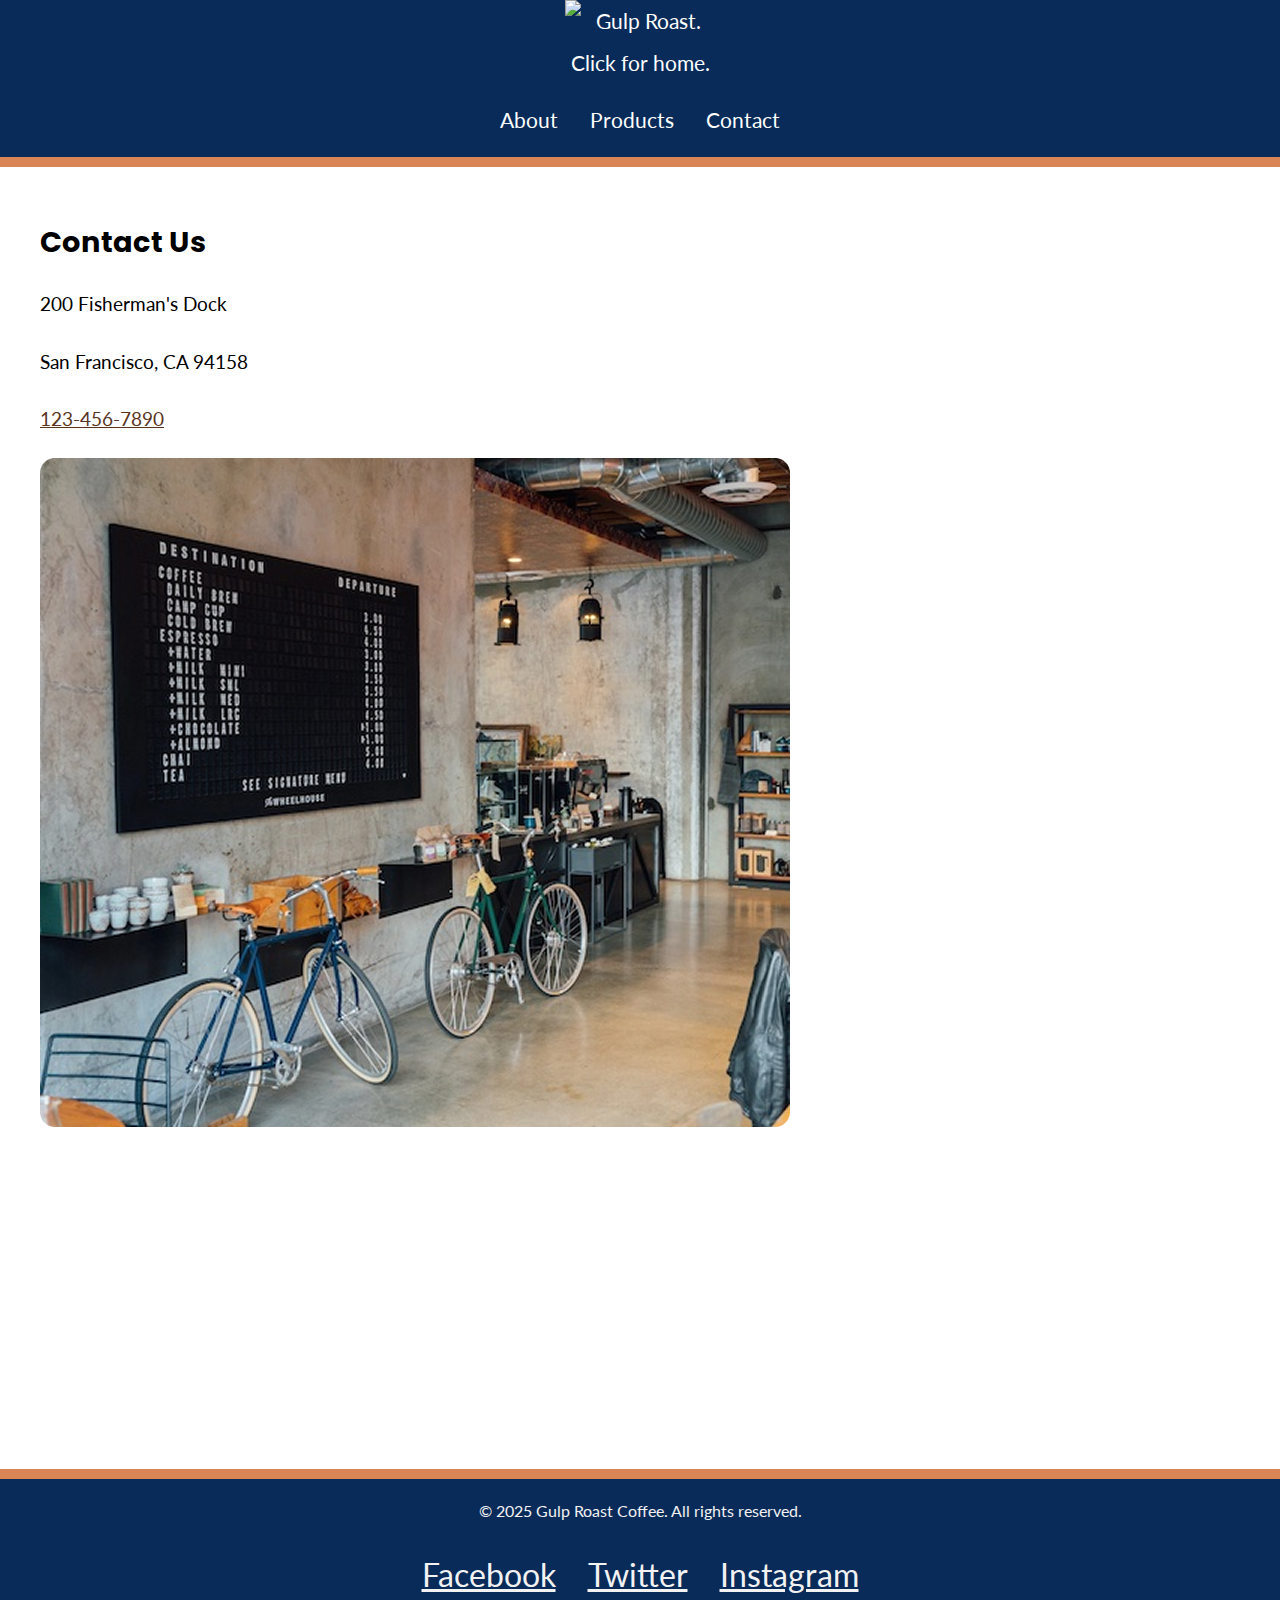
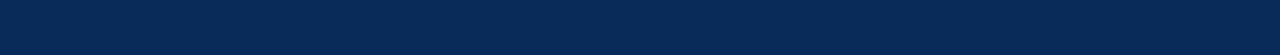
==== contact.html @ e58e5432 "Basic layout for product and about" ====
<!DOCTYPE html>
   <html>

        <head>
            <link rel="preconnect" href="https://fonts.googleapis.com">
            <link rel="preconnect" href="https://fonts.gstatic.com" crossorigin>
            <link href="https://fonts.googleapis.com/css2?family=Lato&family=Poppins:wght@700&display=swap" rel="stylesheet">
            <link href="https://cdn.jsdelivr.net/npm/bootstrap@5.0.2/dist/css/bootstrap.min.css" rel="stylesheet" integrity="sha384-EVSTQN3/azprG1Anm3QDgpJLIm9Nao0Yz1ztcQTwFspd3yD65VohhpuuCOmLASjC" crossorigin="anonymous">
            <link rel="stylesheet" href="style/style.css"
        </head>

        <header>
        <nav>
            <ul>
            <li class="logo"><a href="https://uxuicurriculum.wixsite.com/gulproast"><img src="https://static.bc-edx.com/uxui/uxui-v3/m9/coffee-brand-assets/gulp-logo-light.png" alt="Gulp Roast. Click for home." /></a></li>
            <li><a href="about.html"><span aria-hidden="true" class="fa-solid fa-mug-saucer"></span> About</a></li>
            <li><a href="product.html"><span aria-hidden="true" class="fa-solid fa-fire-flame-curved"></span> Products</a></li>
            <li><a href="contact.html"><span aria-hidden="true" class="fa-solid fa-phone"></span> Contact</a></li>
            </ul>
        </nav>
        </header>
        <div class="main-bkgd">
            <section class="main">
                <div class="container">
                    <div class="row align-items-center">
                        <div class="col-lg-6 aboutInfo">
                            <h2>Contact Us</h2>
                            <p>200 Fisherman's Dock</p>
                            <p>San Francisco, CA 94158</p>
                            <p class="phoneNumber">123-456-7890</p>
                        </div>
                        <div class="col-lg-6 text-center">
                            <img src="images/contactUs.jpg" alt="About Us Image" class="img-fluid rounded">
                        </div>
                    </div>
                </div>
            </section>
        </div>

        <footer>
            <p>&copy; 2025 Gulp Roast Coffee. All rights reserved.</p>
            <ul>
                <li>
                <a href="https://facebook.com" target="_blank">
                    <span aria-hidden="true" class="fa-brands fa-facebook-square"></span>
                    <span class="sr-only">Facebook</span>
                </a>
                </li>
                <li>
                <a href="https://twitter.com" target="_blank">
                    <span aria-hidden="true" class="fa-brands fa-twitter-square"></span>
                    <span class="sr-only">Twitter</span>
                </a>
                </li>
                <li>
                <a href="https://instagram.com" target="_blank">
                    <span aria-hidden="true" class="fa-brands fa-instagram-square"></span>
                    <span class="sr-only">Instagram</span>
                </a>
                </li>
            </ul>
        </footer>
   </html>
---- style/style.css ----
body {
    background-color: #082B59;
    margin: 0;
    padding: 0;
    font-family: 'Lato', sans-serif;
    line-height: 2;
  }
  h1, h2, h3 {
    font-family: 'Poppins', sans-serif;
  }
  h1 {
    font-size: 2rem;
    margin-bottom: 0;
  }
  /* make images flexible */
  img {
    max-width: 100%;
  }
  a {
    color: #59331d;
  }
  a:hover {
    text-decoration: none;
  }
  header {
    border-bottom: 10px solid #d98555;
  }
  /* navbar styling */
  nav ul {
    padding: 0;
    margin: 0;
    list-style-type: none;
    display: flex;
    flex-flow: row wrap;
    justify-content: center;
  }
  nav li {
    margin: 0 1rem 1rem 1rem;
    font-size: 1.3rem;
  }
  /* max width on the image in pixels */
  nav .logo img {
    max-width: 150px;
  }
  /* flex basis on the image container, li */
  nav .logo {
    flex-basis: 100%;
    text-align: center;
  }
  nav a {
    color: white;
    text-decoration: none;
    display: block;
  }
  nav a:hover {
    color: #d98555;
  }
  /* establishes a white background */
  .main-bkgd {
    background: #ffffff url(https://assets.codepen.io/6306176/gulp-bean-bkgd.jpg) repeat-x bottom;
    padding-bottom: 300px;
  }
  /* sits inside of the white background, centered */
  .main {
    max-width: 1200px;
    margin: 0 auto;
    padding: 2rem;
    display: flex;
    flex-flow: row wrap;
    justify-content: space-between;
  }
  article {
    flex-basis: 73%;
  }
  figure {
    margin: 3rem 0 0 0;
    flex-basis: 25%;
    background-color: #59331d;
    border-radius: 10px;
  }
  figure img {
    border-top-left-radius: 10px;
    border-top-right-radius: 10px;
  }
  figcaption {
    color: #f2f2f2;
    padding: 0.5rem;
  }
  .button {
    display: inline-block;
    background-color: #59331D;
    border-radius: 10px;
    padding: 0.5rem 1rem;
    margin: 0;
    color: #f2f2f2;
    text-decoration: none;
    border: 3px solid #59331d;
  }
  .button:hover {
    background-color: #f2f2f2;
    color: #59331d;
  }
  footer {
    color: #f2f2f2;
    text-align: center;
    border-top: 10px solid #d98555;
  }
  footer ul {
    list-style-type: none;
    padding: 0;
    margin: 0;
    display: flex;
    flex-flow: row wrap;
    justify-content: center;
  }
  footer a {
    color: #f2f2f2;
    font-size: 2rem;
    display: block;
    margin: 0 1rem 3rem 1rem;
  }

  .productCards{
    display: flex;
    justify-content: space-between;
  }

  .aboutInfo{
    font-family:"Lato", serif;
    font-size: 19.2px;
    line-height: 38.4px;
    font-weight: 400;
  }
  .phoneNumber{
    font-family:"Lato", serif;
    color: #59331D;
    font-size: 19.2px;
    line-height: 38.4px;
    font-style: solid;
    text-decoration: underline;
    font-weight: 400;
  }
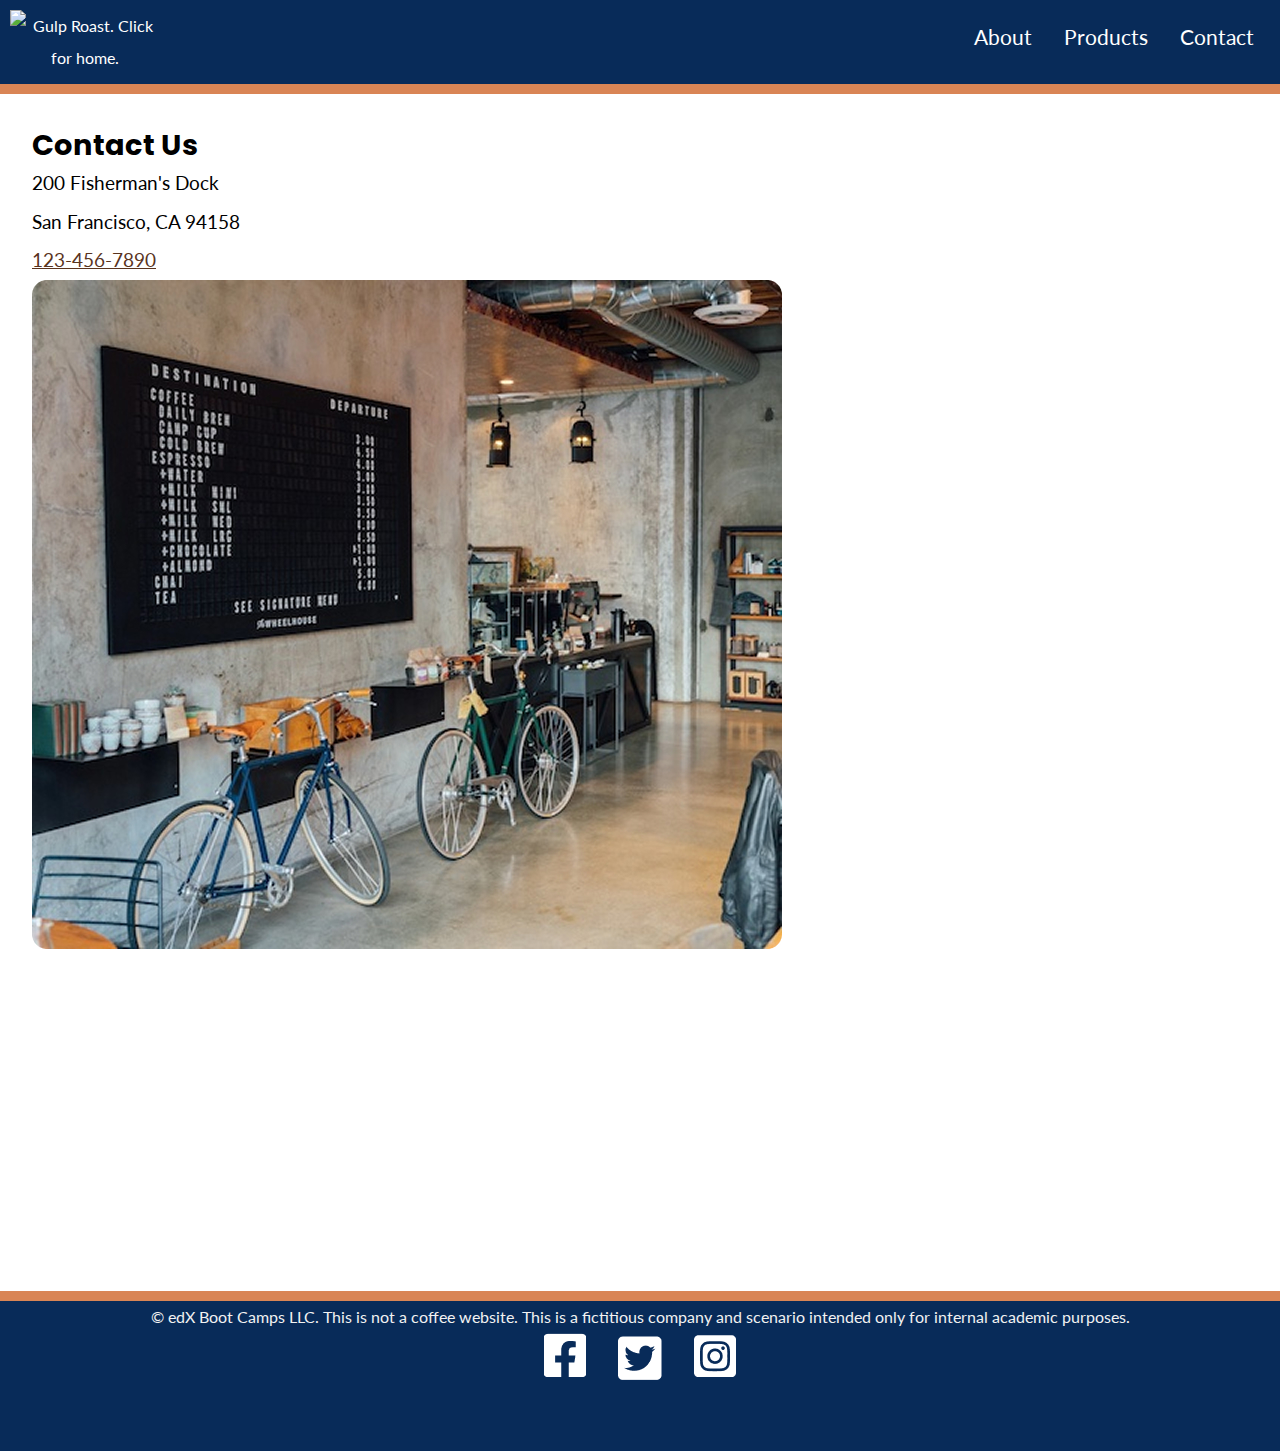
==== commit 4d914b9d: "Fixed footer and responsive Layout" ====
--- a/contact.html
+++ b/contact.html
@@ -6,18 +6,26 @@
             <link rel="preconnect" href="https://fonts.gstatic.com" crossorigin>
             <link href="https://fonts.googleapis.com/css2?family=Lato&family=Poppins:wght@700&display=swap" rel="stylesheet">
             <link href="https://cdn.jsdelivr.net/npm/bootstrap@5.0.2/dist/css/bootstrap.min.css" rel="stylesheet" integrity="sha384-EVSTQN3/azprG1Anm3QDgpJLIm9Nao0Yz1ztcQTwFspd3yD65VohhpuuCOmLASjC" crossorigin="anonymous">
-            <link rel="stylesheet" href="style/style.css"
+            <link rel="stylesheet" href="style/style.css">
         </head>
 
         <header>
-        <nav>
-            <ul>
-            <li class="logo"><a href="https://uxuicurriculum.wixsite.com/gulproast"><img src="https://static.bc-edx.com/uxui/uxui-v3/m9/coffee-brand-assets/gulp-logo-light.png" alt="Gulp Roast. Click for home." /></a></li>
-            <li><a href="about.html"><span aria-hidden="true" class="fa-solid fa-mug-saucer"></span> About</a></li>
-            <li><a href="product.html"><span aria-hidden="true" class="fa-solid fa-fire-flame-curved"></span> Products</a></li>
-            <li><a href="contact.html"><span aria-hidden="true" class="fa-solid fa-phone"></span> Contact</a></li>
-            </ul>
-        </nav>
+            <nav>
+                <div class="logo">
+                    <a href="#">
+                        <picture>
+                            <source srcset="https://assets.codepen.io/6306176/gulp-logo-light.png">
+                            <img src="https://assets.codepen.io/6306176/gulp-logo-light.png"
+                                alt="Gulp Roast. Click for home." />
+                        </picture>
+                    </a>
+                </div>
+                <ul>
+                    <li><a href="about.html"><span class="fa fa-coffee" aria-hidden="true"></span>About</a></li>
+                    <li><a href="product.html"><span class="fa fa-fire" aria-hidden="true"></span>Products </a></li>
+                    <li><a href="contact.html"><span class="fa fa-phone" aria-hidden="true"></span> Contact</a></li>
+                </ul>
+            </nav>
         </header>
         <div class="main-bkgd">
             <section class="main">
@@ -38,25 +46,17 @@
         </div>
 
         <footer>
-            <p>&copy; 2025 Gulp Roast Coffee. All rights reserved.</p>
+            <p>&copy; edX Boot Camps LLC. This is not a coffee website. This is a fictitious company and scenario intended only for internal academic purposes.</p>
             <ul>
                 <li>
-                <a href="https://facebook.com" target="_blank">
-                    <span aria-hidden="true" class="fa-brands fa-facebook-square"></span>
-                    <span class="sr-only">Facebook</span>
-                </a>
+                    <a><img src="images/facebookLogo.png" alt="Facebook"></a>
                 </li>
                 <li>
-                <a href="https://twitter.com" target="_blank">
-                    <span aria-hidden="true" class="fa-brands fa-twitter-square"></span>
-                    <span class="sr-only">Twitter</span>
-                </a>
+                    <a><img src="images/twitterLogo.png" alt="Twitter"></a>
+               
                 </li>
                 <li>
-                <a href="https://instagram.com" target="_blank">
-                    <span aria-hidden="true" class="fa-brands fa-instagram-square"></span>
-                    <span class="sr-only">Instagram</span>
-                </a>
+                    <a><img src="images/instaLogo.png" alt="Instagram"></a>
                 </li>
             </ul>
         </footer>
--- a/style/style.css
+++ b/style/style.css
@@ -1,30 +1,47 @@
+* {
+  box-sizing: border-box;
+  margin: 0;
+  padding: 0;
+}
+
 body {
-    background-color: #082B59;
-    margin: 0;
-    padding: 0;
-    font-family: 'Lato', sans-serif;
-    line-height: 2;
-  }
-  h1, h2, h3 {
-    font-family: 'Poppins', sans-serif;
-  }
-  h1 {
-    font-size: 2rem;
-    margin-bottom: 0;
-  }
-  /* make images flexible */
-  img {
-    max-width: 100%;
-  }
-  a {
-    color: #59331d;
-  }
-  a:hover {
-    text-decoration: none;
-  }
-  header {
-    border-bottom: 10px solid #d98555;
-  }
+  margin: 0;
+  padding: 0;
+  font-family: 'Lato', sans-serif;
+  line-height: 2;
+}
+
+h1,
+h2,
+h3 {
+  font-family: 'Poppins', sans-serif;
+}
+
+h1 {
+  font-size: 2rem;
+  margin-bottom: 0;
+}
+
+/* make images flexible */
+img {
+  max-width: 100%;
+}
+
+a {
+  color: #59331d;
+}
+
+a:hover {
+  text-decoration: none;
+}
+
+header {
+  border-bottom: 10px solid #d98555;
+  background-color: #082B59;
+  margin: 0 auto;
+
+}
+
   /* navbar styling */
   nav ul {
     padding: 0;
@@ -32,26 +49,37 @@
     list-style-type: none;
     display: flex;
     flex-flow: row wrap;
+    align-items: flex-end;
     justify-content: center;
   }
+  
+  nav {
+    display: flex;
+    justify-content: space-between;
+    padding: 10px;
+  }
+  
   nav li {
     margin: 0 1rem 1rem 1rem;
     font-size: 1.3rem;
   }
+  
   /* max width on the image in pixels */
-  nav .logo img {
+  nav img {
     max-width: 150px;
   }
-  /* flex basis on the image container, li */
+  
   nav .logo {
-    flex-basis: 100%;
     text-align: center;
   }
+  
+  
   nav a {
     color: white;
     text-decoration: none;
     display: block;
   }
+  
   nav a:hover {
     color: #d98555;
   }
@@ -62,30 +90,30 @@
   }
   /* sits inside of the white background, centered */
   .main {
-    max-width: 1200px;
+    padding: 2rem;
     margin: 0 auto;
-    padding: 2rem;
-    display: flex;
-    flex-flow: row wrap;
-    justify-content: space-between;
+    display: flex;
+    align-items: center;
+    gap: 20px;;
+    max-width: 1280px;
+  
   }
   article {
-    flex-basis: 73%;
+    flex:1;
+    border: 2px solid red;
+    border-radius: 2px; 
   }
   figure {
+    flex: 1 ;
     margin: 3rem 0 0 0;
-    flex-basis: 25%;
-    background-color: #59331d;
-    border-radius: 10px;
-  }
-  figure img {
-    border-top-left-radius: 10px;
-    border-top-right-radius: 10px;
-  }
-  figcaption {
-    color: #f2f2f2;
-    padding: 0.5rem;
-  }
+    border: 2px solid green;
+    border-radius: 2px; 
+  }
+  figure img{
+    width: fit-content;
+    height: fit-content;
+  }
+  
   .button {
     display: inline-block;
     background-color: #59331D;
@@ -101,6 +129,7 @@
     color: #59331d;
   }
   footer {
+    background-color: #082B59;
     color: #f2f2f2;
     text-align: center;
     border-top: 10px solid #d98555;
@@ -139,4 +168,53 @@
     font-style: solid;
     text-decoration: underline;
     font-weight: 400;
-  }+  }
+
+/* -----for tablets--- */
+@media screen and (min-width:600px) and (max-width:1024px) {
+
+  /* -----nav responsive---- */
+    nav {
+      flex-direction: column;
+  }
+
+  nav ul {
+      flex-direction: row;
+      text-align: center;
+  }
+
+}
+/* ---for mobile--- */
+
+@media (max-width:600px) {
+
+  /* ----navbar resonsive----- */
+    nav {
+      flex-direction: column;
+  }
+
+  nav img {
+      text-align: center;
+  }
+
+  nav ul {
+      flex-direction: column;
+      align-items: center;
+
+  }
+
+  nav ul li {
+      line-height: 58px;
+  }
+
+  /* about  page responsive */
+  .main {
+      flex-flow: column nowrap;
+      justify-content: center;
+  }
+
+  article {
+      width: 100%;
+  }
+
+}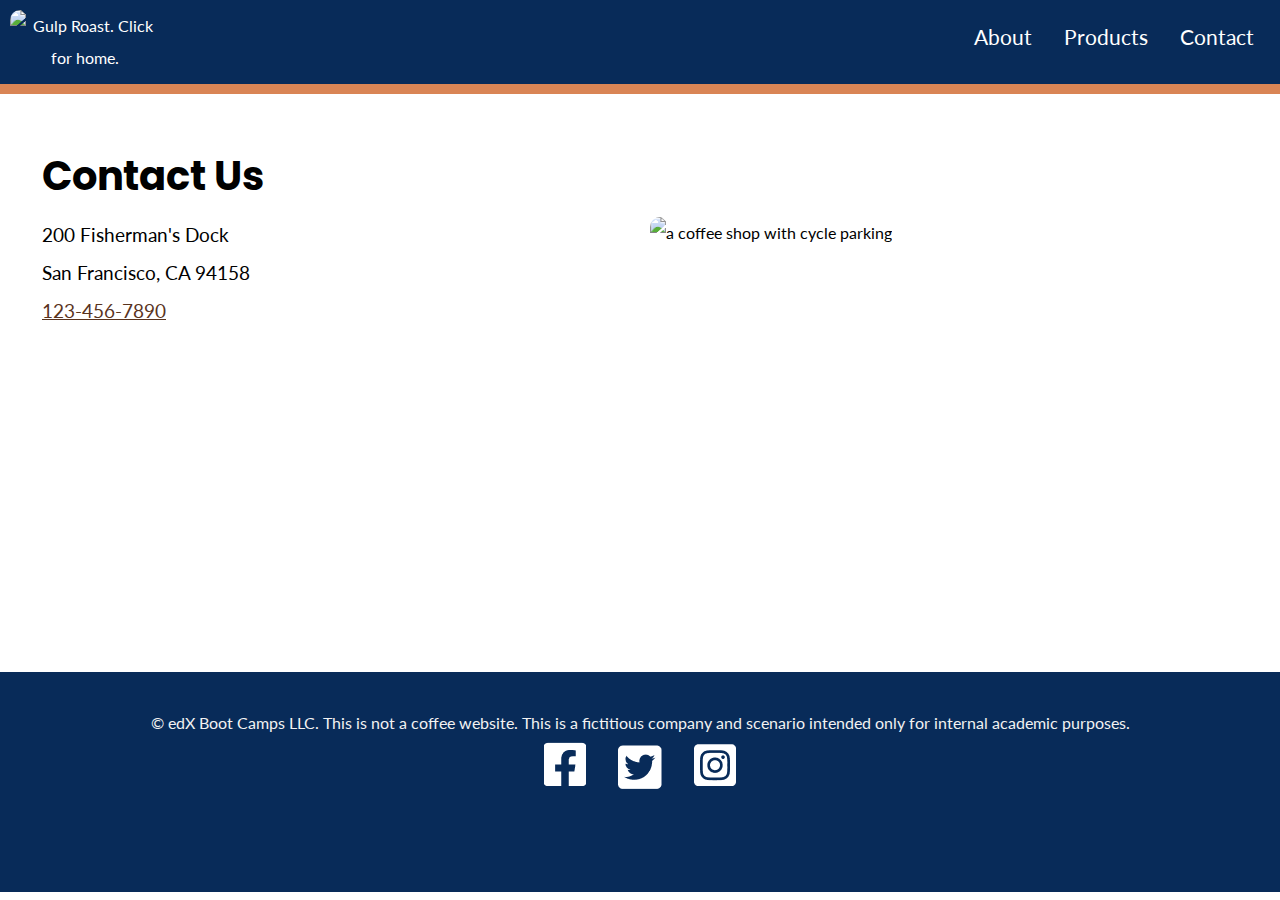
==== commit dba24013: "Finished Product" ====
--- a/contact.html
+++ b/contact.html
@@ -9,41 +9,43 @@
             <link rel="stylesheet" href="style/style.css">
         </head>
 
-        <header>
-            <nav>
-                <div class="logo">
-                    <a href="#">
-                        <picture>
-                            <source srcset="https://assets.codepen.io/6306176/gulp-logo-light.png">
-                            <img src="https://assets.codepen.io/6306176/gulp-logo-light.png"
-                                alt="Gulp Roast. Click for home." />
-                        </picture>
-                    </a>
-                </div>
-                <ul>
-                    <li><a href="about.html"><span class="fa fa-coffee" aria-hidden="true"></span>About</a></li>
-                    <li><a href="product.html"><span class="fa fa-fire" aria-hidden="true"></span>Products </a></li>
-                    <li><a href="contact.html"><span class="fa fa-phone" aria-hidden="true"></span> Contact</a></li>
-                </ul>
-            </nav>
-        </header>
-        <div class="main-bkgd">
-            <section class="main">
+        <body>
+            <header>
+                <nav>
+                    <div class="logo">
+                        <a href="about.html">
+                            <picture>
+                                <source srcset="https://assets.codepen.io/6306176/gulp-logo-light.png">
+                                <img src="https://assets.codepen.io/6306176/gulp-logo-light.png"
+                                    alt="Gulp Roast. Click for home." />
+                            </picture>
+                        </a>
+                    </div>
+                    <ul>
+                        <li><a href="about.html">About</a></li>
+                        <li><a href="product.html">Products</a></li>
+                        <li><a href="contact.html">Contact</a></li>
+                    </ul>
+                </nav>
+            </header>
+            <section class="main-body">
                 <div class="container">
-                    <div class="row align-items-center">
-                        <div class="col-lg-6 aboutInfo">
-                            <h2>Contact Us</h2>
+                    <div class="row align-items">
+                        <div class="col-lg-6">
+                            <h1>Contact Us</h1>
                             <p>200 Fisherman's Dock</p>
                             <p>San Francisco, CA 94158</p>
                             <p class="phoneNumber">123-456-7890</p>
-                        </div>
-                        <div class="col-lg-6 text-center">
-                            <img src="images/contactUs.jpg" alt="About Us Image" class="img-fluid rounded">
-                        </div>
+                    </div>
+                    <div class="col-lg-6">
+                        <picture>
+                            <img src="https://assets.codepen.io/6306176/gulp-menu.jpg"
+                                alt="a coffee shop with cycle parking">
+                        </picture>
                     </div>
                 </div>
+                </div>
             </section>
-        </div>
 
         <footer>
             <p>&copy; edX Boot Camps LLC. This is not a coffee website. This is a fictitious company and scenario intended only for internal academic purposes.</p>
--- a/style/style.css
+++ b/style/style.css
@@ -1,3 +1,7 @@
+/* -----for all pages------ */
+@import url('https://fonts.googleapis.com/css2?family=Lato:wght@100;300;400;700;900&display=swap');
+@import url('https://fonts.googleapis.com/css2?family=Poppins:wght@100;200;300;400;500;600;700;800;900&display=swap');
+
 * {
   box-sizing: border-box;
   margin: 0;
@@ -42,154 +46,213 @@
 
 }
 
-  /* navbar styling */
-  nav ul {
-    padding: 0;
-    margin: 0;
-    list-style-type: none;
-    display: flex;
-    flex-flow: row wrap;
-    align-items: flex-end;
-    justify-content: center;
-  }
-  
+/* navbar styling */
+nav ul {
+  padding: 0;
+  margin: 0;
+  list-style-type: none;
+  display: flex;
+  flex-flow: row wrap;
+  align-items: flex-end;
+  justify-content: center;
+}
+
+nav {
+  display: flex;
+  justify-content: space-between;
+  padding: 10px;
+}
+
+nav li {
+  margin: 0 1rem 1rem 1rem;
+  font-size: 1.3rem;
+}
+
+/* max width on the image in pixels */
+nav img {
+  max-width: 150px;
+}
+
+nav .logo {
+  text-align: center;
+}
+
+
+nav a {
+  color: white;
+  text-decoration: none;
+  display: block;
+}
+
+nav a:hover {
+  color: #d98555;
+}
+
+/* for contact and product pages */
+.container {
+  margin: 0 auto;
+  padding: 2rem;
+}
+
+.container h1 {
+  font-weight: 700;
+  font-size: 40px;
+  line-height: 80px;
+}
+
+
+[class*=col-] {
+  width: 100%;
+  padding: 10px;
+}
+
+picture img {
+  width: 100%;
+  height: auto;
+  border-radius: 10px;
+}
+
+.row {
+  display: flex;
+  flex-direction: column;
+  flex-wrap: wrap;
+}
+
+.product-items {
+  background: #ffffff url(https://assets.codepen.io/6306176/gulp-bean-bkgd.jpg) repeat-x bottom;
+  padding-bottom: 300px;
+  margin: auto;
+}
+
+
+.text h2 {
+  font-weight: 700;
+  font-size: 19.2px;
+  line-height: 38px;
+}
+
+.text p {
+  font-weight: 400;
+  font-size: 19.2px;
+  line-height: 38px;
+}
+
+
+/* -----footer for all----- */
+footer {
+  margin: auto;
+  color: #f2f2f2;
+  padding: 2rem;
+  text-align: center;
+  background-color: #082B59;
+}
+
+footer ul {
+  list-style-type: none;
+  padding: 0;
+  margin: 0;
+  display: flex;
+  flex-flow: row wrap;
+  justify-content: center;
+}
+
+footer a {
+  color: #f2f2f2;
+  font-size: 2rem;
+  display: block;
+  margin: 0 1rem 3rem 1rem;
+}
+
+footer p {
+  font-size: 16px;
+  line-height: 38px;
+}
+
+.right-reserved {
+  margin-bottom: 20px;
+  font-size: 19.2px;
+}
+
+/* ---------contact css------- */
+
+.main-body p {
+  font-weight: 400;
+  font-size: 19.2px;
+  line-height: 38px;
+  font-family: 'lato';
+}
+
+/* about css */
+/* establishes a white background */
+.main-body {
+  background: #ffffff url(https://assets.codepen.io/6306176/gulp-bean-bkgd.jpg) repeat-x bottom;
+  padding-bottom: 300px;
+  margin: auto;
+}
+
+.main {
+  /* padding: 1rem; */
+  display: flex;
+  flex-flow: row wrap;
+  justify-content: space-between;
+}
+
+article {
+  width: 65%;
+  font-size: 19.2px;
+  line-height: 38px;
+  padding-right: 10px;
+}
+
+.coffee-image {
+  margin: 0.5rem 0 0 0;
+  width: 33.33%;
+  border-radius: 10px;
+  height: 358px;
+}
+
+.coffee-image img {
+  border-top-left-radius: 10px;
+  border-top-right-radius: 10px;
+  width: 100%;
+  object-fit: cover;
+  height: 100%;
+}
+
+
+.button {
+  display: inline-block;
+  background-color: #59331D;
+  border-radius: 10px;
+  padding: 0.5rem 1rem;
+  margin: 0;
+  color: #f2f2f2;
+  text-decoration: none;
+  border: 3px solid #59331d;
+}
+
+.button:hover {
+  background-color: #f2f2f2;
+  color: #59331d;
+}
+
+.phoneNumber{
+  font-family:"Lato", serif;
+  color: #59331D;
+  font-size: 19.2px;
+  line-height: 38.4px;
+  font-style: solid;
+  text-decoration: underline;
+  font-weight: 400;
+}
+
+
+/* ---for mobile--- */
+
+@media (max-width:600px) {
+
+  /* ----navbar resonsive for all pages----- */
   nav {
-    display: flex;
-    justify-content: space-between;
-    padding: 10px;
-  }
-  
-  nav li {
-    margin: 0 1rem 1rem 1rem;
-    font-size: 1.3rem;
-  }
-  
-  /* max width on the image in pixels */
-  nav img {
-    max-width: 150px;
-  }
-  
-  nav .logo {
-    text-align: center;
-  }
-  
-  
-  nav a {
-    color: white;
-    text-decoration: none;
-    display: block;
-  }
-  
-  nav a:hover {
-    color: #d98555;
-  }
-  /* establishes a white background */
-  .main-bkgd {
-    background: #ffffff url(https://assets.codepen.io/6306176/gulp-bean-bkgd.jpg) repeat-x bottom;
-    padding-bottom: 300px;
-  }
-  /* sits inside of the white background, centered */
-  .main {
-    padding: 2rem;
-    margin: 0 auto;
-    display: flex;
-    align-items: center;
-    gap: 20px;;
-    max-width: 1280px;
-  
-  }
-  article {
-    flex:1;
-    border: 2px solid red;
-    border-radius: 2px; 
-  }
-  figure {
-    flex: 1 ;
-    margin: 3rem 0 0 0;
-    border: 2px solid green;
-    border-radius: 2px; 
-  }
-  figure img{
-    width: fit-content;
-    height: fit-content;
-  }
-  
-  .button {
-    display: inline-block;
-    background-color: #59331D;
-    border-radius: 10px;
-    padding: 0.5rem 1rem;
-    margin: 0;
-    color: #f2f2f2;
-    text-decoration: none;
-    border: 3px solid #59331d;
-  }
-  .button:hover {
-    background-color: #f2f2f2;
-    color: #59331d;
-  }
-  footer {
-    background-color: #082B59;
-    color: #f2f2f2;
-    text-align: center;
-    border-top: 10px solid #d98555;
-  }
-  footer ul {
-    list-style-type: none;
-    padding: 0;
-    margin: 0;
-    display: flex;
-    flex-flow: row wrap;
-    justify-content: center;
-  }
-  footer a {
-    color: #f2f2f2;
-    font-size: 2rem;
-    display: block;
-    margin: 0 1rem 3rem 1rem;
-  }
-
-  .productCards{
-    display: flex;
-    justify-content: space-between;
-  }
-
-  .aboutInfo{
-    font-family:"Lato", serif;
-    font-size: 19.2px;
-    line-height: 38.4px;
-    font-weight: 400;
-  }
-  .phoneNumber{
-    font-family:"Lato", serif;
-    color: #59331D;
-    font-size: 19.2px;
-    line-height: 38.4px;
-    font-style: solid;
-    text-decoration: underline;
-    font-weight: 400;
-  }
-
-/* -----for tablets--- */
-@media screen and (min-width:600px) and (max-width:1024px) {
-
-  /* -----nav responsive---- */
-    nav {
-      flex-direction: column;
-  }
-
-  nav ul {
-      flex-direction: row;
-      text-align: center;
-  }
-
-}
-/* ---for mobile--- */
-
-@media (max-width:600px) {
-
-  /* ----navbar resonsive----- */
-    nav {
       flex-direction: column;
   }
 
@@ -217,4 +280,83 @@
       width: 100%;
   }
 
+  .coffee-image {
+      width: 100%;
+  }
+
+  
+}
+
+
+/* -----for tablets---ipads */
+@media screen and (min-width:600px) and (max-width:1024px) {
+
+  /* -----nav responsive for all pages---- */
+  nav {
+      flex-direction: column;
+  }
+
+  nav ul {
+      flex-direction: row;
+      text-align: center;
+  }
+
+  /* --responsive for product and contact pages-- */
+
+  .row {
+      flex-direction: row;
+  }
+.align-items{
+  align-items: center;
+}
+  /* ----for product pages--- */
+  .col-lg-4 {
+      width: 35%;
+  }
+
+  .col-lg-8 {
+      width: 65%;
+  }
+
+  /* ---for contact page---- */
+  .col-lg-6 {
+      width: 50%;
+  }
+
+
+
+}
+
+/* ----for large device,desktop,laptop--- */
+@media screen and (min-width:1024px)  {
+
+  /* ---responsive for navbar of all pages--- */
+  nav {
+      flex-direction: row;
+      justify-content: space-between;
+  }
+
+  /* ----resonsive for contact and product pages--- */
+  .row {
+      flex-direction: row;
+      /* justify-content: space-between; */
+  
+  }
+  .align-items{
+      align-items: center;
+  }
+
+  /* -----responsive for product pages---- */
+  .col-lg-4 {
+      width: 33.33%;
+  }
+
+  .col-lg-8 {
+      width: 33.33%;
+  }
+
+  /* ----responsive for contact pages---- */
+  .col-lg-6 {
+      width: 50%;
+  }
 }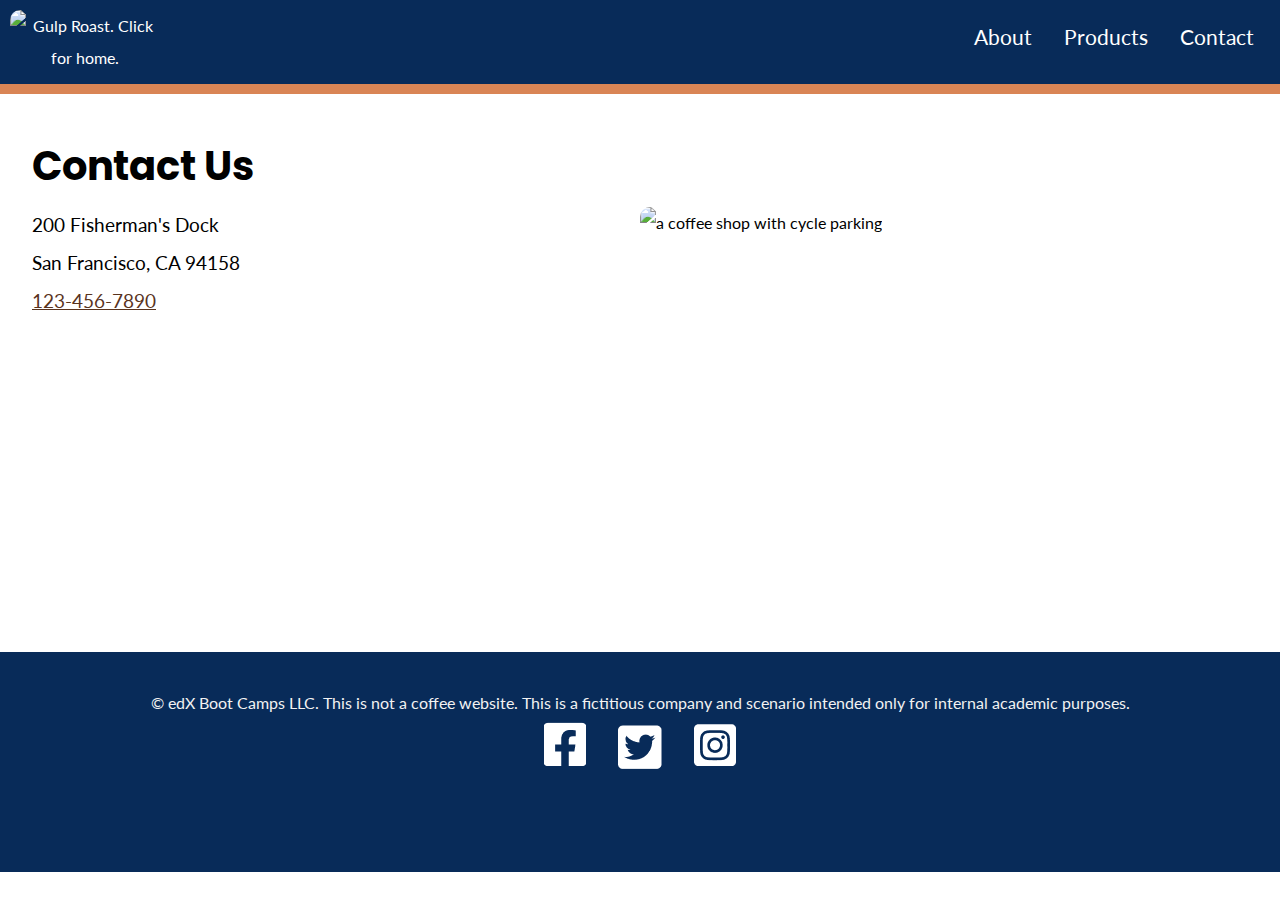
==== commit da1e791e: "Renamed about.html to index.html" ====
--- a/contact.html
+++ b/contact.html
@@ -13,16 +13,15 @@
             <header>
                 <nav>
                     <div class="logo">
-                        <a href="about.html">
+                        <a href="index.html">
                             <picture>
-                                <source srcset="https://assets.codepen.io/6306176/gulp-logo-light.png">
                                 <img src="https://assets.codepen.io/6306176/gulp-logo-light.png"
                                     alt="Gulp Roast. Click for home." />
                             </picture>
                         </a>
                     </div>
                     <ul>
-                        <li><a href="about.html">About</a></li>
+                        <li><a href="index.html">About</a></li>
                         <li><a href="product.html">Products</a></li>
                         <li><a href="contact.html">Contact</a></li>
                     </ul>
--- a/style/style.css
+++ b/style/style.css
@@ -100,11 +100,6 @@
   line-height: 80px;
 }
 
-
-[class*=col-] {
-  width: 100%;
-  padding: 10px;
-}
 
 picture img {
   width: 100%;
@@ -168,11 +163,6 @@
   line-height: 38px;
 }
 
-.right-reserved {
-  margin-bottom: 20px;
-  font-size: 19.2px;
-}
-
 /* ---------contact css------- */
 
 .main-body p {
